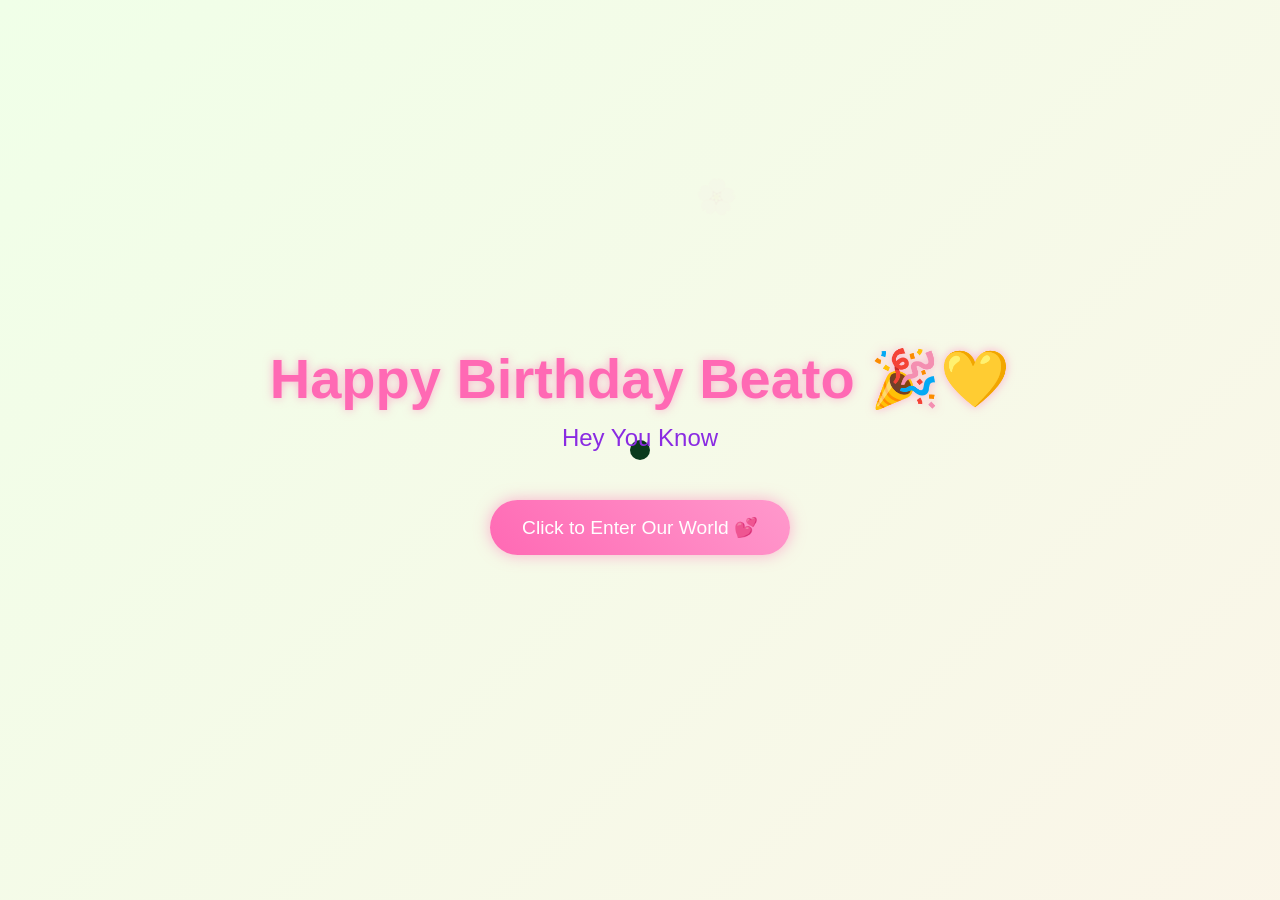
==== index.html @ c895e18d "v.1" ====
<!DOCTYPE html>
<html lang="en">
<head>
    <meta charset="UTF-8">
    <meta name="viewport" content="width=device-width, initial-scale=1.0">
    <title>Happy Birthday</title>
    <script src="https://cdnjs.cloudflare.com/ajax/libs/gsap/3.12.2/gsap.min.js"></script>
    <link rel="stylesheet" href="style.css">
    
</head>
<body>
    <div class="cursor"></div>
    <div class="container">
        <h1>Happy Birthday Beato 🎉💛</h1>
        <div class="greeting"></div>
        <button class="cta-button">Click to Enter Our World 💕</button>
    </div>

    <script src="script.js">
        
    </script>
</body>
</html>
---- style.css ----
* {
    margin: 0;
    padding: 0;
    box-sizing: border-box;
    cursor: none;
}

body {
    min-height: 100vh;
    display: flex;
    flex-direction: column;
    align-items: center;
    justify-content: center;
    background: linear-gradient(-45deg, #fee9f7, #e8f5fe, #fef2e8, #f0ffe8);
    background-size: 400% 400%;
    animation: gradientBG 15s ease infinite;
    font-family: 'Arial Rounded MT Bold', Arial, sans-serif;
    overflow: hidden;
    position: relative;
}

.cursor {
    width: 20px;
    height: 20px;
    background: pink;
    border-radius: 50%;
    position: fixed;
    pointer-events: none;
    mix-blend-mode: difference;
    transition: transform 0.2s;
}

.container {
    text-align: center;
    z-index: 1;
}

h1 {
    font-size: 3.5rem;
    color: #ff69b4;
    text-shadow: 0 0 10px rgba(255, 105, 180, 0.5);
    margin-bottom: 2rem;
    opacity: 0;
}

.greeting {
    font-size: 1.5rem;
    color: #8a2be2;
    margin-bottom: 3rem;
    min-height: 2em;
}

.cta-button {
    padding: 1rem 2rem;
    font-size: 1.2rem;
    background: linear-gradient(45deg, #ff69b4, #ff99cc);
    border: none;
    border-radius: 50px;
    color: white;
    cursor: pointer;
    box-shadow: 0 0 15px rgba(255, 105, 180, 0.5);
    transition: transform 0.3s, box-shadow 0.3s;
    opacity: 0;
}

.cta-button:hover {
    transform: scale(1.1);
    box-shadow: 0 0 25px rgba(255, 105, 180, 0.7);
}

.floating {
    position: absolute;
    pointer-events: none;
    opacity: 0;
}

@keyframes gradientBG {
    0% { background-position: 0% 50%; }
    50% { background-position: 100% 50%; }
    100% { background-position: 0% 50%; }
}

@media (max-width: 768px) {
    h1 { font-size: 2rem; }
    .greeting { font-size: 1.2rem; }
    .cta-button { font-size: 1rem; }
}
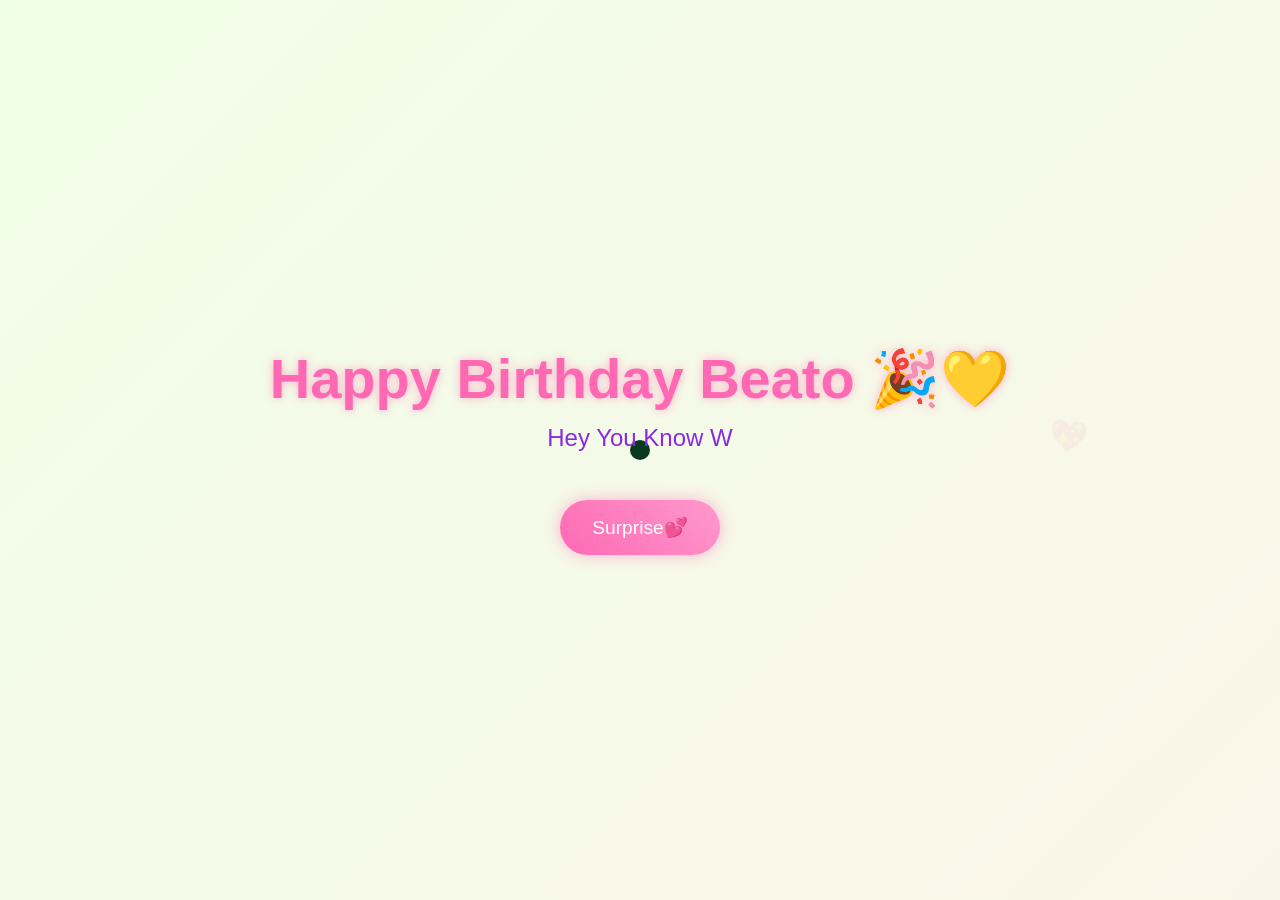
==== commit f998461b: "Update index.html" ====
--- a/index.html
+++ b/index.html
@@ -14,7 +14,7 @@
     <div class="container">
         <h1>Happy Birthday Beato 🎉💛</h1>
         <div class="greeting"></div>
-        <button class="cta-button">Click to Enter Our World 💕</button>
+        <button class="cta-button">Surprise💕</button>
     </div>
 
     <script src="script.js">
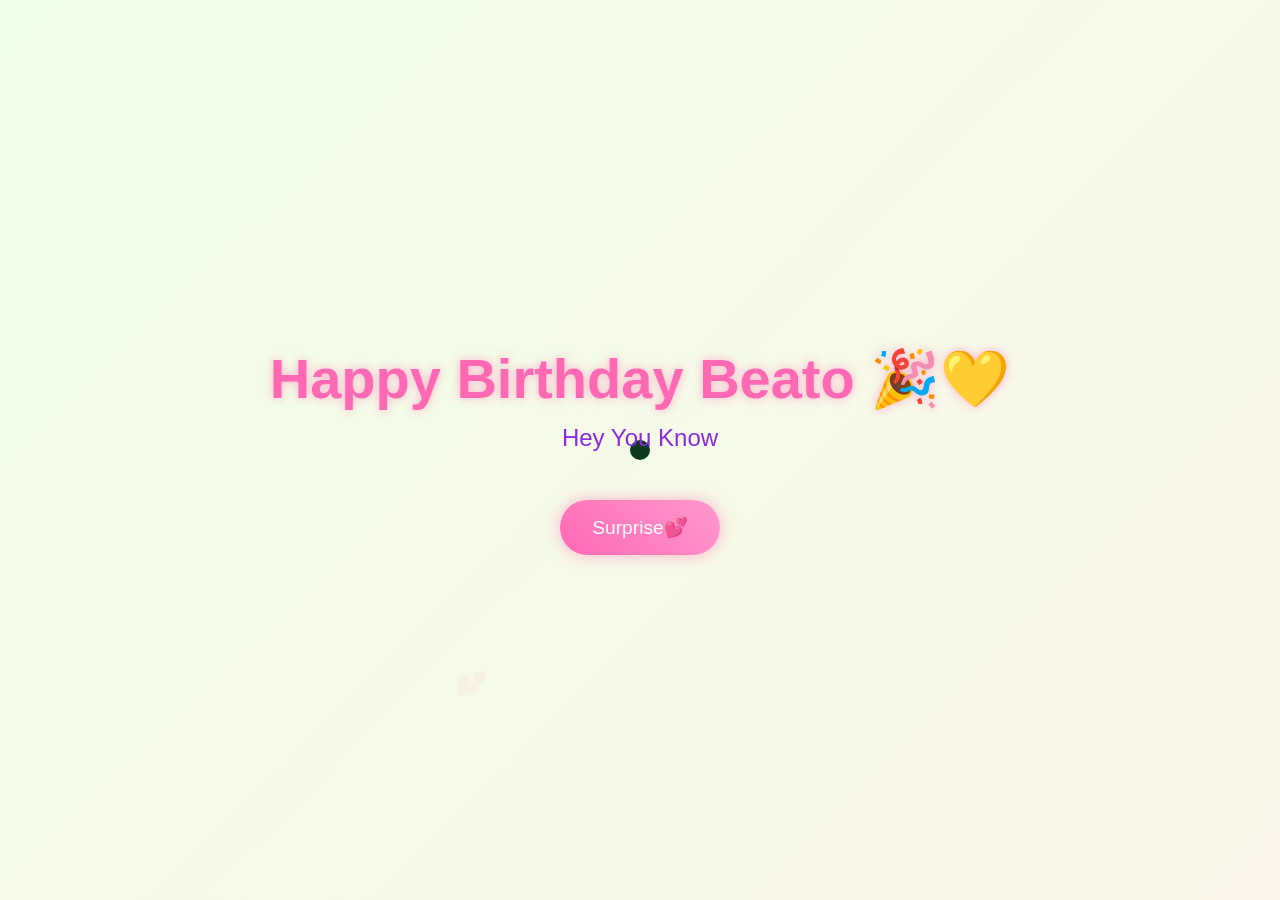
==== commit 1d30781e: "vf3" ====
--- a/index.html
+++ b/index.html
@@ -1,4 +1,3 @@
-
 <!DOCTYPE html>
 <html lang="en">
 <head>
@@ -7,9 +6,36 @@
     <title>Happy Birthday</title>
     <script src="https://cdnjs.cloudflare.com/ajax/libs/gsap/3.12.2/gsap.min.js"></script>
     <link rel="stylesheet" href="style.css">
-    
+    <style>
+        /* Hide the notice by default (for laptops/desktops) */
+        .experience-notice {
+            display: none;
+            width: 100%;
+            text-align: center;
+            padding: 12px 0;
+            font-size: 0.85rem;
+            color: #444;
+            background: #fffbe6; /* Light yellow warning vibe */
+            border-bottom: 1px solid #ffe58f;
+            font-family: sans-serif;
+            position: relative;
+            z-index: 1000;
+        }
+
+        /* Only show the notice on screens smaller than 768px (phones/tablets) */
+        @media only screen and (max-width: 768px) {
+            .experience-notice {
+                display: block;
+            }
+        }
+    </style>
 </head>
 <body>
+    <!-- This will only be visible on mobile -->
+    <div class="experience-notice">
+        💻 For the best experience, use a laptop
+    </div>
+
     <div class="cursor"></div>
     <div class="container">
         <h1>Happy Birthday Beato 🎉💛</h1>
@@ -17,8 +43,6 @@
         <button class="cta-button">Surprise💕</button>
     </div>
 
-    <script src="script.js">
-        
-    </script>
+    <script src="script.js"></script>
 </body>
 </html>
